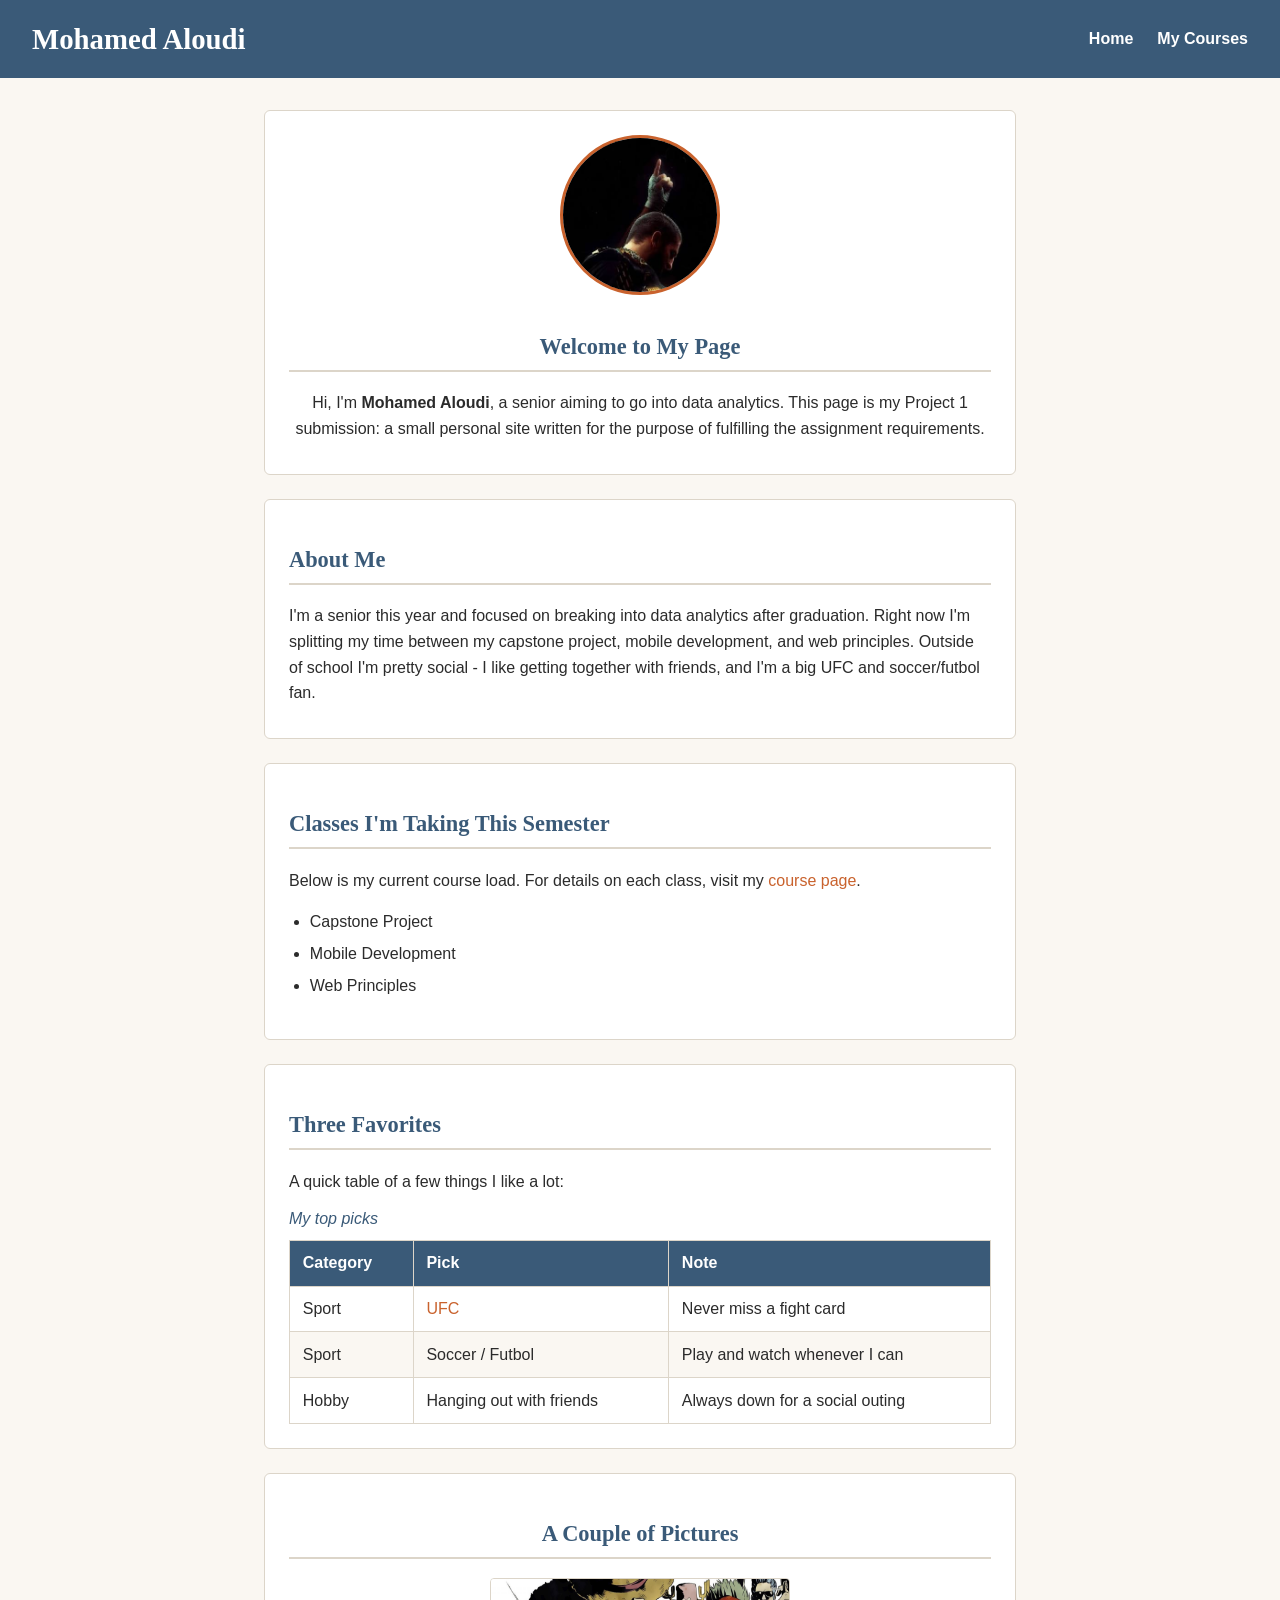
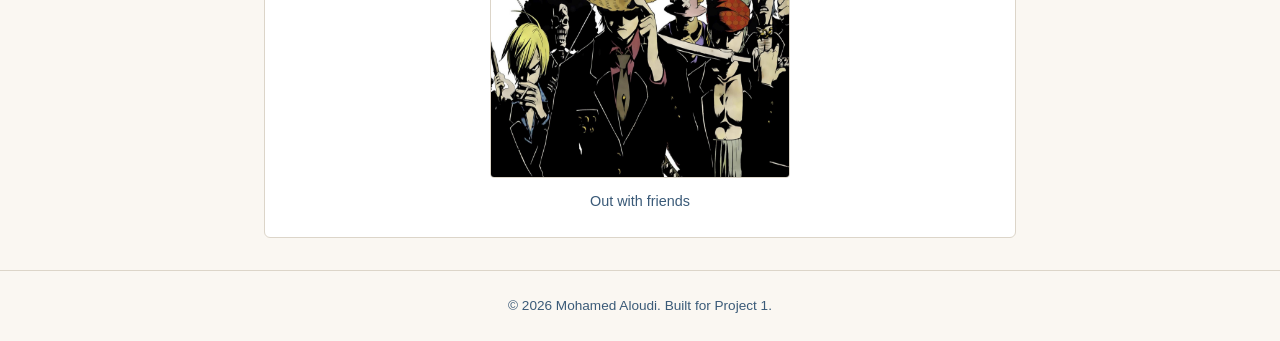
==== index.html @ 7da23457 "Personal website" ====
<!DOCTYPE html>
<html lang="en">
<head>
  <meta charset="UTF-8">
  <meta name="viewport" content="width=device-width, initial-scale=1.0">
  <title>Mohamed Aloudi - Personal Home Page</title>
  <link rel="stylesheet" href="styles.css">
</head>
<body>

  <header class="site-header">
    <h1>Mohamed Aloudi</h1>
    <nav>
      <ul class="nav-links">
        <li><a href="index.html">Home</a></li>
        <li><a href="course.html">My Courses</a></li>
      </ul>
    </nav>
  </header>

  <main>
    <section id="intro">
      <img src="profile.jpg" alt="Photo of Mohamed Aloudi" width="160" height="160" class="profile-pic">
      <h2>Welcome to My Page</h2>
      <p>
        Hi, I'm <strong>Mohamed Aloudi</strong>, a senior aiming to go into data analytics.
        This page is my Project 1 submission: a small personal site written for the purpose of fulfilling the assignment requirements.
      </p>
    </section>

    <section id="bio">
      <h2>About Me</h2>
      <p>
        I'm a senior this year and focused on breaking into data analytics after graduation.
        Right now I'm splitting my time between my capstone project, mobile development, and
        web principles. Outside of school I'm pretty social - I like getting together with
        friends, and I'm a big UFC and soccer/futbol fan.
      </p>
    </section>

    <section id="classes">
      <h2>Classes I'm Taking This Semester</h2>
      <p>Below is my current course load. For details on each class, visit my <a href="course.html">course page</a>.</p>
      <ul>
        <li>Capstone Project</li>
        <li>Mobile Development</li>
        <li>Web Principles</li>
      </ul>
    </section>

    <section id="favorites">
      <h2>Three Favorites</h2>
      <p>A quick table of a few things I like a lot:</p>
      <table>
        <caption>My top picks</caption>
        <thead>
          <tr>
            <th scope="col">Category</th>
            <th scope="col">Pick</th>
            <th scope="col">Note</th>
          </tr>
        </thead>
        <tbody>
          <tr>
            <td>Sport</td>
            <td><a href="https://www.ufc.com/" target="_blank" rel="noopener">UFC</a></td>
            <td>Never miss a fight card</td>
          </tr>
          <tr>
            <td>Sport</td>
            <td>Soccer / Futbol</td>
            <td>Play and watch whenever I can</td>
          </tr>
          <tr>
            <td>Hobby</td>
            <td>Hanging out with friends</td>
            <td>Always down for a social outing</td>
          </tr>
        </tbody>
      </table>
    </section>

    <section id="gallery">
      <h2>A Couple of Pictures</h2>
      <div class="gallery-row">
        <figure>
          <img src="photo1.jpg" alt="Mohamed with friends" width="300" height="200">
          <figcaption>Out with friends</figcaption>
        </figure>
      </div>
    </section>
  </main>

  <footer class="site-footer">
    <p>&copy; 2026 Mohamed Aloudi. Built for Project 1.</p>
  </footer>

</body>
</html>
---- styles.css ----
/* ===========================================================
   Project 1 stylesheet - shared by index.html and course.html
   Color scheme and fonts are set as variables below so they
   are easy to swap out without touching the rest of the file.
   =========================================================== */

:root {
  --color-bg: #faf7f2;
  --color-surface: #fff;
  --color-text: #2b2b2b;
  --color-primary: #3a5a78;
  --color-accent: #c9622d;
  --color-border: #dcd5c9;
  --font-heading: georgia, "Times New Roman", serif;
  --font-body: verdana, arial, helvetica, sans-serif;
}

* {
  box-sizing: border-box;
}

body {
  margin: 0;
  font-family: var(--font-body);
  color: var(--color-text);
  background-color: var(--color-bg);
  line-height: 1.6;
}

h1, h2, h3 {
  font-family: var(--font-heading);
  color: var(--color-primary);
}

h1 {
  margin: 0;
  font-size: 1.8rem;
}

h2 {
  font-size: 1.4rem;
  border-bottom: 2px solid var(--color-border);
  padding-bottom: 0.3rem;
}

h3 {
  font-size: 1.15rem;
  margin-bottom: 0.3rem;
}

p {
  margin: 0.5rem 0;
}

a {
  color: var(--color-accent);
  text-decoration: none;
}

a:hover,
a:focus {
  text-decoration: underline;
}

/* ---------- Header / Nav ---------- */

.site-header {
  background-color: var(--color-primary);
  color: #fff;
  padding: 1rem 2rem;
  display: flex;
  justify-content: space-between;
  align-items: center;
  flex-wrap: wrap;
}

.site-header h1 {
  color: #fff;
}

.nav-links {
  list-style: none;
  display: flex;
  gap: 1.5rem;
  margin: 0;
  padding: 0;
}

.nav-links a {
  color: #fff;
  font-weight: bold;
}

.nav-links a:hover {
  color: var(--color-accent);
  text-decoration: none;
}

/* ---------- Main layout ---------- */

main {
  max-width: 800px;
  margin: 2rem auto;
  padding: 0 1.5rem;
}

section {
  background-color: var(--color-surface);
  border: 1px solid var(--color-border);
  border-radius: 6px;
  padding: 1.5rem;
  margin-bottom: 1.5rem;
}

/* ---------- Home page specifics ---------- */

#intro {
  text-align: center;
}

.profile-pic {
  border-radius: 50%;
  border: 3px solid var(--color-accent);
  object-fit: cover;
  margin-bottom: 0.5rem;
}

#classes ul {
  padding-left: 1.3rem;
}

#classes li {
  margin-bottom: 0.4rem;
}

/* ---------- Table ---------- */

table {
  width: 100%;
  border-collapse: collapse;
  margin-top: 0.75rem;
}

caption {
  text-align: left;
  font-style: italic;
  margin-bottom: 0.5rem;
  color: var(--color-primary);
}

th, td {
  border: 1px solid var(--color-border);
  padding: 0.6rem 0.8rem;
  text-align: left;
}

th {
  background-color: var(--color-primary);
  color: #fff;
}

tbody tr:nth-child(even) {
  background-color: var(--color-bg);
}

/* ---------- Gallery ---------- */

#gallery {
  text-align: center;
}

.gallery-row {
  display: flex;
  gap: 1.5rem;
  flex-wrap: wrap;
  justify-content: center;
  margin-top: 0.75rem;
}

figure {
  margin: 0;
}

figure img {
  border: 1px solid var(--color-border);
  border-radius: 4px;
  max-width: 100%;
}

figcaption {
  font-size: 0.9rem;
  color: var(--color-primary);
  margin-top: 0.3rem;
}

/* ---------- Course page specifics ---------- */

.course {
  border-left: 4px solid var(--color-accent);
  padding-left: 1rem;
  margin-bottom: 1.2rem;
}

.course:last-child {
  margin-bottom: 0;
}

/* ---------- Footer ---------- */

.site-footer {
  text-align: center;
  padding: 1rem;
  color: var(--color-primary);
  font-size: 0.85rem;
  border-top: 1px solid var(--color-border);
}

/* ---------- Small screens ---------- */

@media (width <= 500px) {
  .site-header {
    flex-direction: column;
    text-align: center;
    gap: 0.75rem;
  }

  #gallery {
    flex-direction: column;
    align-items: center;
  }
}
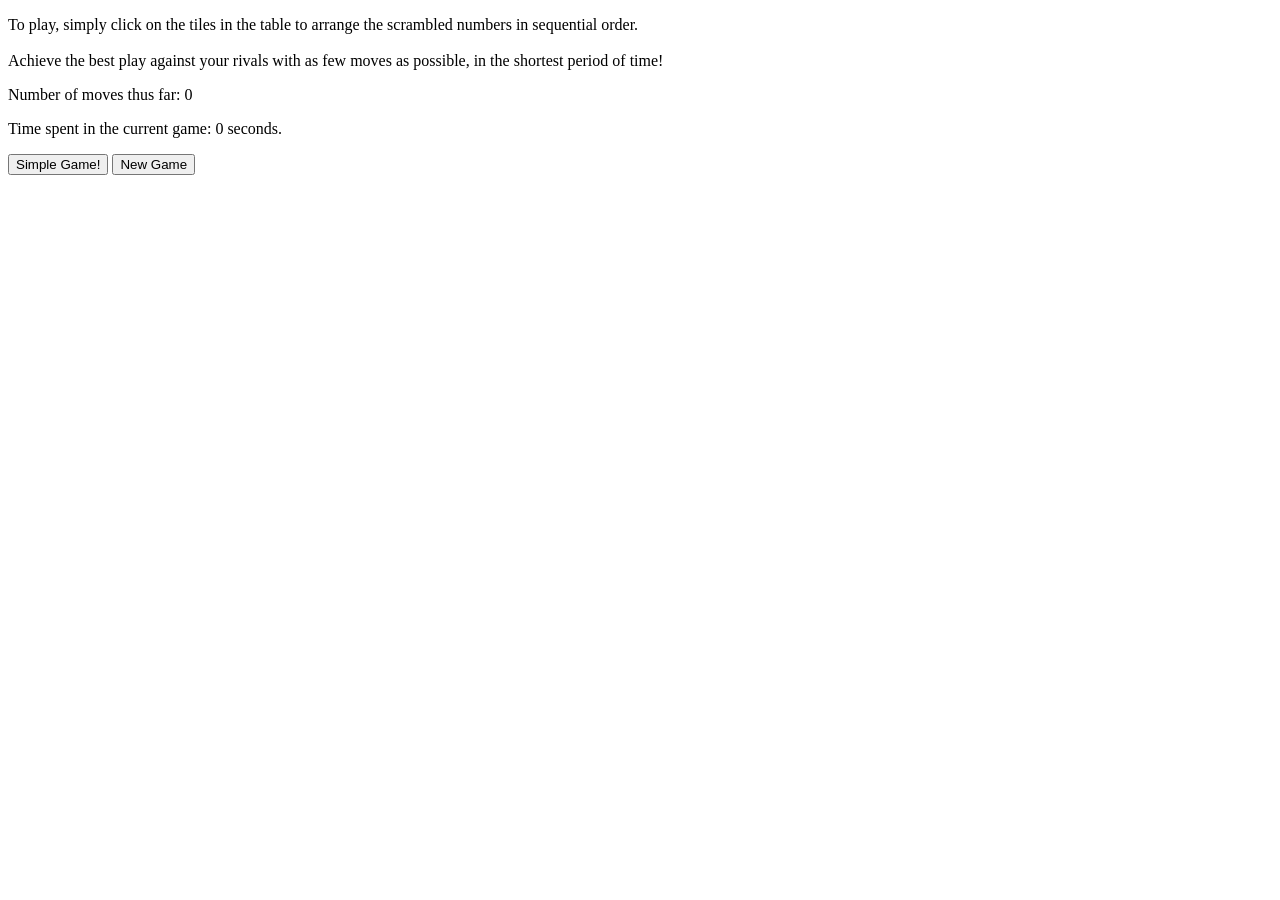
==== commit ebf8e09e: "Add initial HTML structure for Number Puzzle Game" ====
--- a/index.html
+++ b/index.html
@@ -1,99 +1,47 @@
 <!DOCTYPE html>
 <html lang="en">
 <head>
-  <meta charset="UTF-8">
-  <meta name="viewport" content="width=device-width, initial-scale=1.0">
-  <title>Mohamed Aloudi - Personal Home Page</title>
-  <link rel="stylesheet" href="styles.css">
+	<meta charset="utf-8">
+	<title>Number Puzzle Game</title>
+	<link rel="stylesheet" href="style.css">
 </head>
 <body>
-
-  <header class="site-header">
-    <h1>Mohamed Aloudi</h1>
-    <nav>
-      <ul class="nav-links">
-        <li><a href="index.html">Home</a></li>
-        <li><a href="course.html">My Courses</a></li>
-      </ul>
-    </nav>
-  </header>
-
-  <main>
-    <section id="intro">
-      <img src="profile.jpg" alt="Photo of Mohamed Aloudi" width="160" height="160" class="profile-pic">
-      <h2>Welcome to My Page</h2>
-      <p>
-        Hi, I'm <strong>Mohamed Aloudi</strong>, a senior aiming to go into data analytics.
-        This page is my Project 1 submission: a small personal site written for the purpose of fulfilling the assignment requirements.
-      </p>
-    </section>
-
-    <section id="bio">
-      <h2>About Me</h2>
-      <p>
-        I'm a senior this year and focused on breaking into data analytics after graduation.
-        Right now I'm splitting my time between my capstone project, mobile development, and
-        web principles. Outside of school I'm pretty social - I like getting together with
-        friends, and I'm a big UFC and soccer/futbol fan.
-      </p>
-    </section>
-
-    <section id="classes">
-      <h2>Classes I'm Taking This Semester</h2>
-      <p>Below is my current course load. For details on each class, visit my <a href="course.html">course page</a>.</p>
-      <ul>
-        <li>Capstone Project</li>
-        <li>Mobile Development</li>
-        <li>Web Principles</li>
-      </ul>
-    </section>
-
-    <section id="favorites">
-      <h2>Three Favorites</h2>
-      <p>A quick table of a few things I like a lot:</p>
-      <table>
-        <caption>My top picks</caption>
-        <thead>
-          <tr>
-            <th scope="col">Category</th>
-            <th scope="col">Pick</th>
-            <th scope="col">Note</th>
-          </tr>
-        </thead>
-        <tbody>
-          <tr>
-            <td>Sport</td>
-            <td><a href="https://www.ufc.com/" target="_blank" rel="noopener">UFC</a></td>
-            <td>Never miss a fight card</td>
-          </tr>
-          <tr>
-            <td>Sport</td>
-            <td>Soccer / Futbol</td>
-            <td>Play and watch whenever I can</td>
-          </tr>
-          <tr>
-            <td>Hobby</td>
-            <td>Hanging out with friends</td>
-            <td>Always down for a social outing</td>
-          </tr>
-        </tbody>
-      </table>
-    </section>
-
-    <section id="gallery">
-      <h2>A Couple of Pictures</h2>
-      <div class="gallery-row">
-        <figure>
-          <img src="photo1.jpg" alt="Mohamed with friends" width="300" height="200">
-          <figcaption>Out with friends</figcaption>
-        </figure>
-      </div>
-    </section>
-  </main>
-
-  <footer class="site-footer">
-    <p>&copy; 2026 Mohamed Aloudi. Built for Project 1.</p>
-  </footer>
-
+	<div id="game">
+		<p id="instructions">To play, simply click on the tiles in the table to arrange the scrambled numbers in sequential order.<br><br>
+			Achieve the best play against your rivals with as few moves as possible, in the shortest period of time!</p>
+		<p>Number of moves thus far: <span id="moves">0</span></p>
+		<p>Time spent in the current game: <span id="time">0</span> seconds.</p>
+		<div id="buttons">
+			<button type="button" onclick="simpleGame()">Simple Game!</button>
+			<button type="button" onclick="newGame()">New Game</button>
+		</div>
+		<table id="board">
+			<tr>
+				<td id="cell11" onclick="clickTile(1, 1)"></td>
+				<td id="cell12" onclick="clickTile(1, 2)"></td>
+				<td id="cell13" onclick="clickTile(1, 3)"></td>
+				<td id="cell14" onclick="clickTile(1, 4)"></td>
+			</tr>
+			<tr>
+				<td id="cell21" onclick="clickTile(2, 1)"></td>
+				<td id="cell22" onclick="clickTile(2, 2)"></td>
+				<td id="cell23" onclick="clickTile(2, 3)"></td>
+				<td id="cell24" onclick="clickTile(2, 4)"></td>
+			</tr>
+			<tr>
+				<td id="cell31" onclick="clickTile(3, 1)"></td>
+				<td id="cell32" onclick="clickTile(3, 2)"></td>
+				<td id="cell33" onclick="clickTile(3, 3)"></td>
+				<td id="cell34" onclick="clickTile(3, 4)"></td>
+			</tr>
+			<tr>
+				<td id="cell41" onclick="clickTile(4, 1)"></td>
+				<td id="cell42" onclick="clickTile(4, 2)"></td>
+				<td id="cell43" onclick="clickTile(4, 3)"></td>
+				<td id="cell44" onclick="clickTile(4, 4)"></td>
+			</tr>
+		</table>
+	</div>
+	<script src="script.js"></script>
 </body>
 </html>
